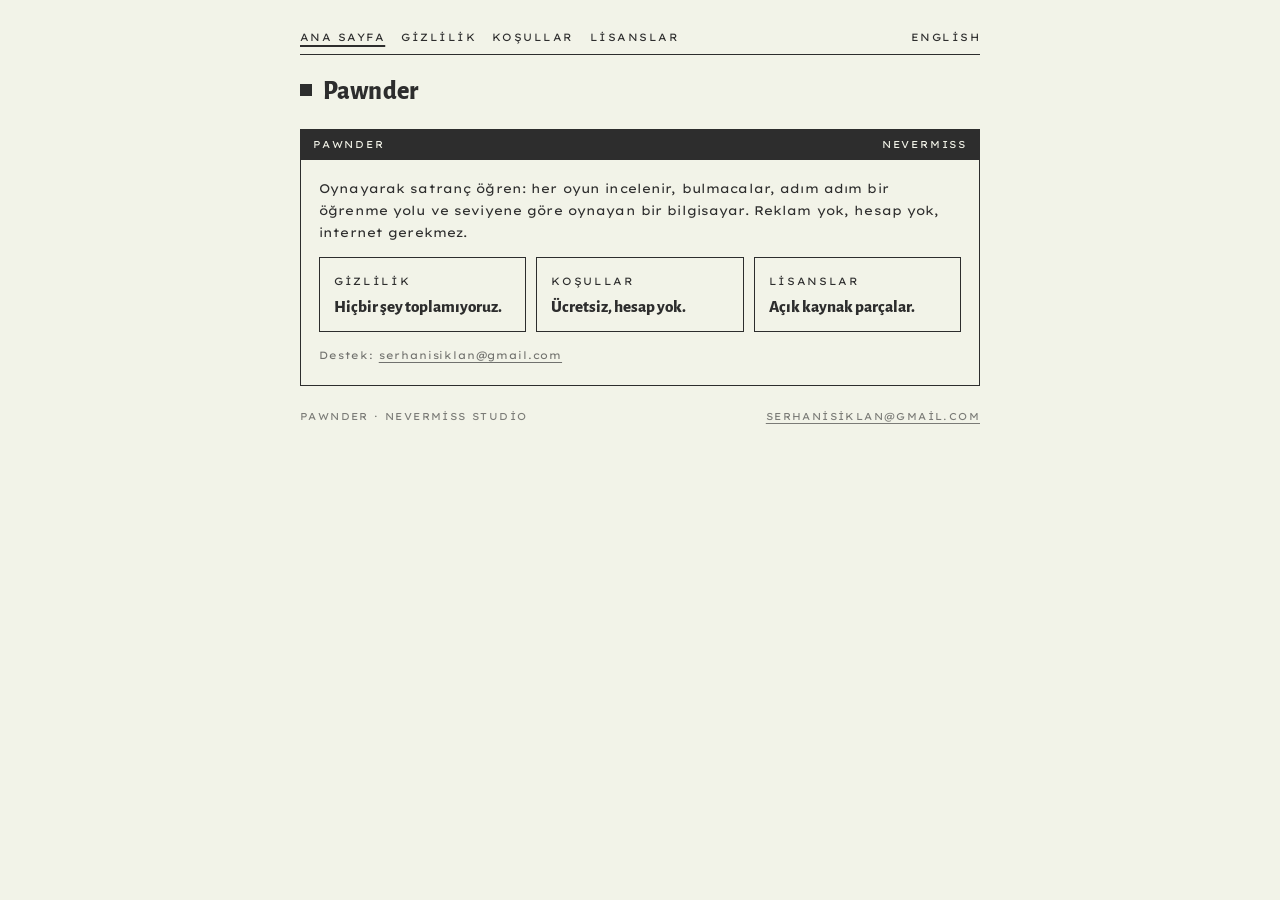
==== index-tr.html @ 56b3d586 "Pawnder public pages: privacy, terms, licences (EN/TR)" ====
<!doctype html>
<html lang="tr"><head><meta charset="utf-8"><meta name="viewport" content="width=device-width, initial-scale=1">
<title>Ana sayfa · Pawnder</title><link rel="stylesheet" href="style.css"></head>
<body><main>
<nav><a href="index-tr.html" class="cur">Ana sayfa</a><a href="privacy-tr.html" class="">Gizlilik</a><a href="terms-tr.html" class="">Koşullar</a><a href="licenses-tr.html" class="">Lisanslar</a><a class="lang" href="index.html">English</a></nav>
<div class="say">Pawnder</div>
<div class="win"><div class="bar"><span>Pawnder</span><span>NEVERMISS</span></div><div class="pad"><p>Oynayarak satranç öğren: her oyun incelenir, bulmacalar, adım adım bir öğrenme yolu ve seviyene göre oynayan bir bilgisayar. Reklam yok, hesap yok, internet gerekmez.</p><div class="tiles"><a href="privacy-tr.html">Gizlilik<span>Hiçbir şey toplamıyoruz.</span></a><a href="terms-tr.html">Koşullar<span>Ücretsiz, hesap yok.</span></a><a href="licenses-tr.html">Lisanslar<span>Açık kaynak parçalar.</span></a></div><p class="small">Destek: <a href="mailto:serhanisiklan@gmail.com">serhanisiklan@gmail.com</a></p></div></div>
<footer><span>Pawnder · Nevermiss Studio</span><span><a href="mailto:serhanisiklan@gmail.com">serhanisiklan@gmail.com</a></span></footer>
</main></body></html>
---- style.css ----
@import url(fonts/fonts.css);
:root { --ink: #2d2d2d; --paper: #f2f3e8; --hot: #da2c43; --line: 1.5px; }
* { box-sizing: border-box; margin: 0; padding: 0; }
html { background: var(--paper); color: var(--ink); }
body { font: 400 12.5px/1.75 'Lexend Exa', sans-serif; letter-spacing: .01em; padding: 28px 16px 60px; }
main { max-width: 680px; margin: 0 auto; display: flex; flex-direction: column; gap: 22px; }
nav { display: flex; gap: 16px; flex-wrap: wrap; align-items: flex-end; padding-bottom: 8px; border-bottom: var(--line) solid var(--ink); font-size: 10.5px; letter-spacing: .14em; text-transform: uppercase; }
nav a { color: inherit; text-decoration: none; }
nav a.cur { text-decoration: underline; text-underline-offset: 4px; text-decoration-thickness: 1.5px; }
nav .lang { margin-left: auto; }
.say { font: 800 26px/1.15 'Alegreya Sans', sans-serif; }
.say::before { content: ''; display: inline-block; width: 12px; height: 12px; background: var(--ink); margin-right: 11px; vertical-align: 3px; }
.win { border: var(--line) solid var(--ink); }
.bar { background: var(--ink); color: var(--paper); font-size: 10px; letter-spacing: .18em; text-transform: uppercase; display: flex; justify-content: space-between; padding: 6px 12px; }
.pad { padding: 18px 18px 20px; display: flex; flex-direction: column; gap: 14px; }
h2 { font: 800 19px/1.2 'Alegreya Sans', sans-serif; margin-top: 8px; }
h2 .n { display: inline-block; min-width: 26px; color: var(--hot); }
ul { padding-left: 18px; } li { margin: 3px 0; }
a { color: var(--ink); text-underline-offset: 3px; }
.short { border: 2px solid var(--hot); padding: 14px 16px; font: 800 17px/1.35 'Alegreya Sans', sans-serif; }
.short b { color: var(--hot); }
.small { font-size: 10.5px; opacity: .65; letter-spacing: .08em; }
footer { font-size: 10px; letter-spacing: .14em; text-transform: uppercase; opacity: .6; display: flex; justify-content: space-between; flex-wrap: wrap; gap: 8px; }
.tiles { display: grid; grid-template-columns: repeat(auto-fit, minmax(150px, 1fr)); gap: 10px; }
.tiles a { border: var(--line) solid var(--ink); padding: 14px; text-decoration: none; font-size: 10.5px; letter-spacing: .16em; text-transform: uppercase; display: flex; flex-direction: column; gap: 6px; }
.tiles a span { font: 800 17px/1.2 'Alegreya Sans', sans-serif; letter-spacing: 0; text-transform: none; }
.tiles a:active { background: var(--ink); color: var(--paper); }
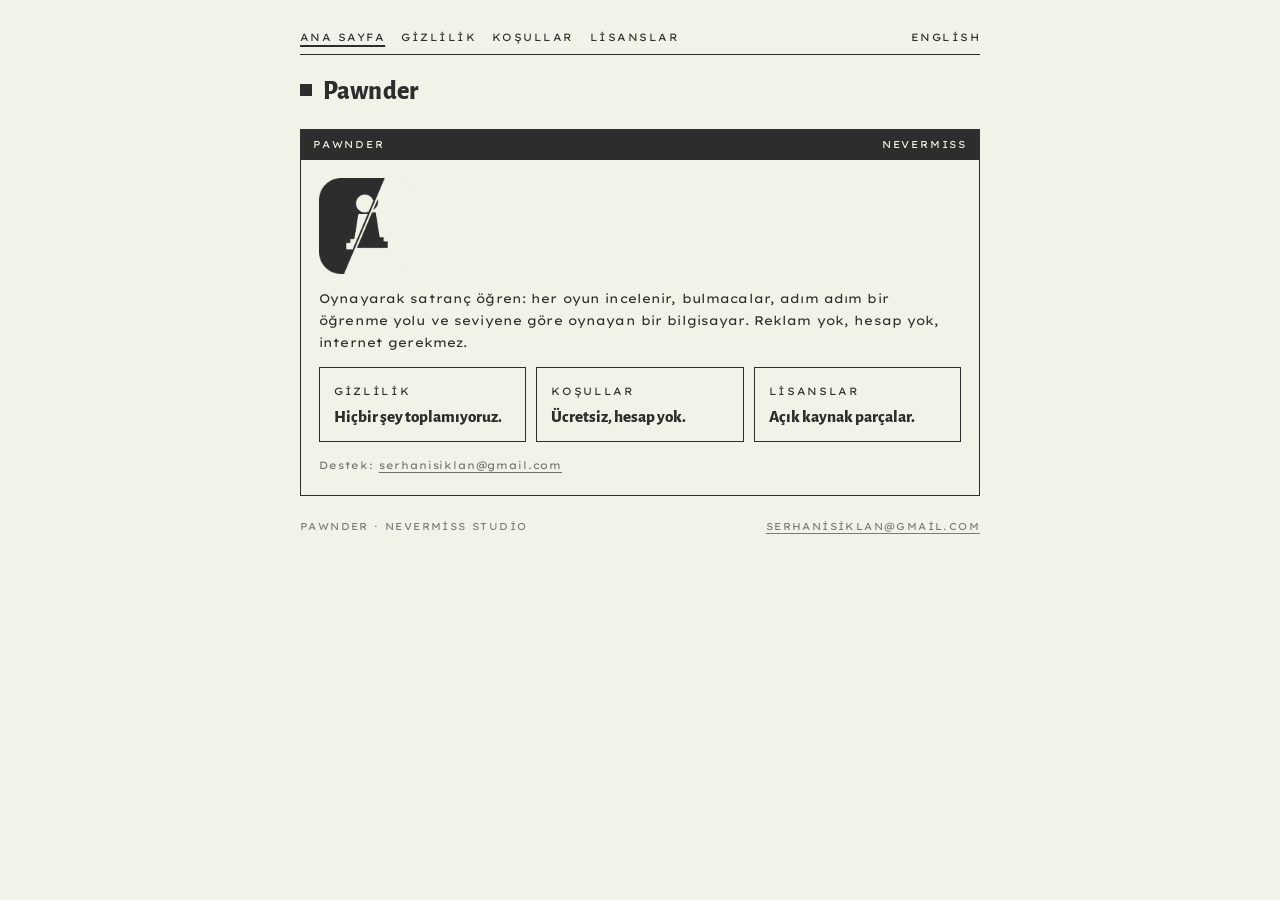
==== commit e52020bf: "Logo and favicon" ====
--- a/index-tr.html
+++ b/index-tr.html
@@ -1,9 +1,9 @@
 <!doctype html>
 <html lang="tr"><head><meta charset="utf-8"><meta name="viewport" content="width=device-width, initial-scale=1">
-<title>Ana sayfa · Pawnder</title><link rel="stylesheet" href="style.css"></head>
+<title>Ana sayfa · Pawnder</title><link rel="icon" href="favicon.png"><link rel="stylesheet" href="style.css"></head>
 <body><main>
 <nav><a href="index-tr.html" class="cur">Ana sayfa</a><a href="privacy-tr.html" class="">Gizlilik</a><a href="terms-tr.html" class="">Koşullar</a><a href="licenses-tr.html" class="">Lisanslar</a><a class="lang" href="index.html">English</a></nav>
 <div class="say">Pawnder</div>
-<div class="win"><div class="bar"><span>Pawnder</span><span>NEVERMISS</span></div><div class="pad"><p>Oynayarak satranç öğren: her oyun incelenir, bulmacalar, adım adım bir öğrenme yolu ve seviyene göre oynayan bir bilgisayar. Reklam yok, hesap yok, internet gerekmez.</p><div class="tiles"><a href="privacy-tr.html">Gizlilik<span>Hiçbir şey toplamıyoruz.</span></a><a href="terms-tr.html">Koşullar<span>Ücretsiz, hesap yok.</span></a><a href="licenses-tr.html">Lisanslar<span>Açık kaynak parçalar.</span></a></div><p class="small">Destek: <a href="mailto:serhanisiklan@gmail.com">serhanisiklan@gmail.com</a></p></div></div>
+<div class="win"><div class="bar"><span>Pawnder</span><span>NEVERMISS</span></div><div class="pad"><img class="logo" src="logo.png" alt="Pawnder" width="96" height="96"><p>Oynayarak satranç öğren: her oyun incelenir, bulmacalar, adım adım bir öğrenme yolu ve seviyene göre oynayan bir bilgisayar. Reklam yok, hesap yok, internet gerekmez.</p><div class="tiles"><a href="privacy-tr.html">Gizlilik<span>Hiçbir şey toplamıyoruz.</span></a><a href="terms-tr.html">Koşullar<span>Ücretsiz, hesap yok.</span></a><a href="licenses-tr.html">Lisanslar<span>Açık kaynak parçalar.</span></a></div><p class="small">Destek: <a href="mailto:serhanisiklan@gmail.com">serhanisiklan@gmail.com</a></p></div></div>
 <footer><span>Pawnder · Nevermiss Studio</span><span><a href="mailto:serhanisiklan@gmail.com">serhanisiklan@gmail.com</a></span></footer>
 </main></body></html>
--- a/style.css
+++ b/style.css
@@ -19,6 +19,7 @@
 a { color: var(--ink); text-underline-offset: 3px; }
 .short { border: 2px solid var(--hot); padding: 14px 16px; font: 800 17px/1.35 'Alegreya Sans', sans-serif; }
 .short b { color: var(--hot); }
+.logo { width: 96px; height: 96px; display: block; }
 .small { font-size: 10.5px; opacity: .65; letter-spacing: .08em; }
 footer { font-size: 10px; letter-spacing: .14em; text-transform: uppercase; opacity: .6; display: flex; justify-content: space-between; flex-wrap: wrap; gap: 8px; }
 .tiles { display: grid; grid-template-columns: repeat(auto-fit, minmax(150px, 1fr)); gap: 10px; }
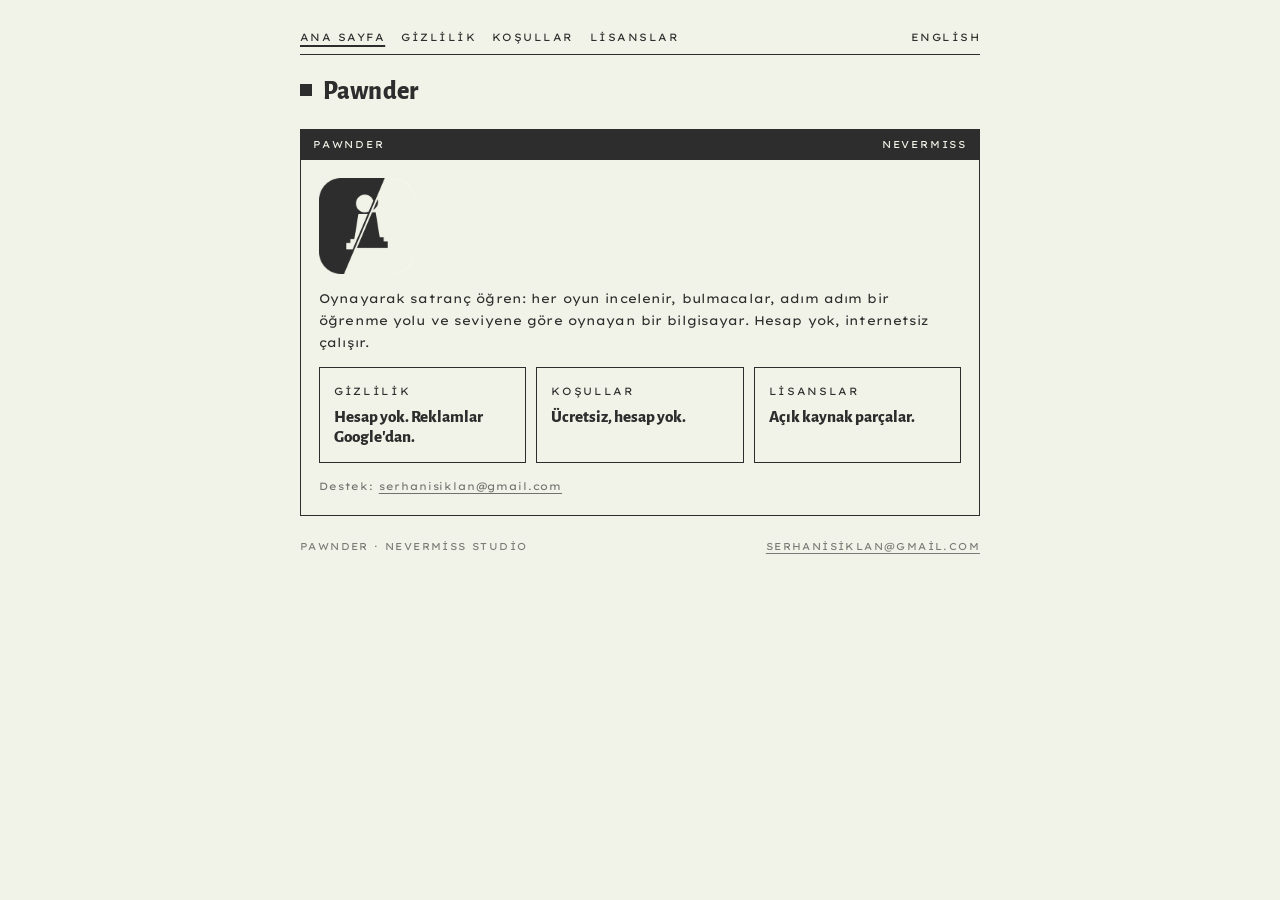
==== commit c5df7bac: "Privacy and terms for ads (Google AdMob) and the REMOVE ADS purchase" ====
--- a/index-tr.html
+++ b/index-tr.html
@@ -1,9 +1,9 @@
-<!doctype html>
-<html lang="tr"><head><meta charset="utf-8"><meta name="viewport" content="width=device-width, initial-scale=1">
-<title>Ana sayfa · Pawnder</title><link rel="icon" href="favicon.png"><link rel="stylesheet" href="style.css"></head>
-<body><main>
-<nav><a href="index-tr.html" class="cur">Ana sayfa</a><a href="privacy-tr.html" class="">Gizlilik</a><a href="terms-tr.html" class="">Koşullar</a><a href="licenses-tr.html" class="">Lisanslar</a><a class="lang" href="index.html">English</a></nav>
-<div class="say">Pawnder</div>
-<div class="win"><div class="bar"><span>Pawnder</span><span>NEVERMISS</span></div><div class="pad"><img class="logo" src="logo.png" alt="Pawnder" width="96" height="96"><p>Oynayarak satranç öğren: her oyun incelenir, bulmacalar, adım adım bir öğrenme yolu ve seviyene göre oynayan bir bilgisayar. Reklam yok, hesap yok, internet gerekmez.</p><div class="tiles"><a href="privacy-tr.html">Gizlilik<span>Hiçbir şey toplamıyoruz.</span></a><a href="terms-tr.html">Koşullar<span>Ücretsiz, hesap yok.</span></a><a href="licenses-tr.html">Lisanslar<span>Açık kaynak parçalar.</span></a></div><p class="small">Destek: <a href="mailto:serhanisiklan@gmail.com">serhanisiklan@gmail.com</a></p></div></div>
-<footer><span>Pawnder · Nevermiss Studio</span><span><a href="mailto:serhanisiklan@gmail.com">serhanisiklan@gmail.com</a></span></footer>
-</main></body></html>
+<!doctype html>
+<html lang="tr"><head><meta charset="utf-8"><meta name="viewport" content="width=device-width, initial-scale=1">
+<title>Ana sayfa · Pawnder</title><link rel="icon" href="favicon.png"><link rel="stylesheet" href="style.css"></head>
+<body><main>
+<nav><a href="index-tr.html" class="cur">Ana sayfa</a><a href="privacy-tr.html" class="">Gizlilik</a><a href="terms-tr.html" class="">Koşullar</a><a href="licenses-tr.html" class="">Lisanslar</a><a class="lang" href="index.html">English</a></nav>
+<div class="say">Pawnder</div>
+<div class="win"><div class="bar"><span>Pawnder</span><span>NEVERMISS</span></div><div class="pad"><img class="logo" src="logo.png" alt="Pawnder" width="96" height="96"><p>Oynayarak satranç öğren: her oyun incelenir, bulmacalar, adım adım bir öğrenme yolu ve seviyene göre oynayan bir bilgisayar. Hesap yok, internetsiz çalışır.</p><div class="tiles"><a href="privacy-tr.html">Gizlilik<span>Hesap yok. Reklamlar Google'dan.</span></a><a href="terms-tr.html">Koşullar<span>Ücretsiz, hesap yok.</span></a><a href="licenses-tr.html">Lisanslar<span>Açık kaynak parçalar.</span></a></div><p class="small">Destek: <a href="mailto:serhanisiklan@gmail.com">serhanisiklan@gmail.com</a></p></div></div>
+<footer><span>Pawnder · Nevermiss Studio</span><span><a href="mailto:serhanisiklan@gmail.com">serhanisiklan@gmail.com</a></span></footer>
+</main></body></html>
--- a/style.css
+++ b/style.css
@@ -1,28 +1,28 @@
-@import url(fonts/fonts.css);
-:root { --ink: #2d2d2d; --paper: #f2f3e8; --hot: #da2c43; --line: 1.5px; }
-* { box-sizing: border-box; margin: 0; padding: 0; }
-html { background: var(--paper); color: var(--ink); }
-body { font: 400 12.5px/1.75 'Lexend Exa', sans-serif; letter-spacing: .01em; padding: 28px 16px 60px; }
-main { max-width: 680px; margin: 0 auto; display: flex; flex-direction: column; gap: 22px; }
-nav { display: flex; gap: 16px; flex-wrap: wrap; align-items: flex-end; padding-bottom: 8px; border-bottom: var(--line) solid var(--ink); font-size: 10.5px; letter-spacing: .14em; text-transform: uppercase; }
-nav a { color: inherit; text-decoration: none; }
-nav a.cur { text-decoration: underline; text-underline-offset: 4px; text-decoration-thickness: 1.5px; }
-nav .lang { margin-left: auto; }
-.say { font: 800 26px/1.15 'Alegreya Sans', sans-serif; }
-.say::before { content: ''; display: inline-block; width: 12px; height: 12px; background: var(--ink); margin-right: 11px; vertical-align: 3px; }
-.win { border: var(--line) solid var(--ink); }
-.bar { background: var(--ink); color: var(--paper); font-size: 10px; letter-spacing: .18em; text-transform: uppercase; display: flex; justify-content: space-between; padding: 6px 12px; }
-.pad { padding: 18px 18px 20px; display: flex; flex-direction: column; gap: 14px; }
-h2 { font: 800 19px/1.2 'Alegreya Sans', sans-serif; margin-top: 8px; }
-h2 .n { display: inline-block; min-width: 26px; color: var(--hot); }
-ul { padding-left: 18px; } li { margin: 3px 0; }
-a { color: var(--ink); text-underline-offset: 3px; }
-.short { border: 2px solid var(--hot); padding: 14px 16px; font: 800 17px/1.35 'Alegreya Sans', sans-serif; }
-.short b { color: var(--hot); }
-.logo { width: 96px; height: 96px; display: block; }
-.small { font-size: 10.5px; opacity: .65; letter-spacing: .08em; }
-footer { font-size: 10px; letter-spacing: .14em; text-transform: uppercase; opacity: .6; display: flex; justify-content: space-between; flex-wrap: wrap; gap: 8px; }
-.tiles { display: grid; grid-template-columns: repeat(auto-fit, minmax(150px, 1fr)); gap: 10px; }
-.tiles a { border: var(--line) solid var(--ink); padding: 14px; text-decoration: none; font-size: 10.5px; letter-spacing: .16em; text-transform: uppercase; display: flex; flex-direction: column; gap: 6px; }
-.tiles a span { font: 800 17px/1.2 'Alegreya Sans', sans-serif; letter-spacing: 0; text-transform: none; }
-.tiles a:active { background: var(--ink); color: var(--paper); }
+@import url(fonts/fonts.css);
+:root { --ink: #2d2d2d; --paper: #f2f3e8; --hot: #da2c43; --line: 1.5px; }
+* { box-sizing: border-box; margin: 0; padding: 0; }
+html { background: var(--paper); color: var(--ink); }
+body { font: 400 12.5px/1.75 'Lexend Exa', sans-serif; letter-spacing: .01em; padding: 28px 16px 60px; }
+main { max-width: 680px; margin: 0 auto; display: flex; flex-direction: column; gap: 22px; }
+nav { display: flex; gap: 16px; flex-wrap: wrap; align-items: flex-end; padding-bottom: 8px; border-bottom: var(--line) solid var(--ink); font-size: 10.5px; letter-spacing: .14em; text-transform: uppercase; }
+nav a { color: inherit; text-decoration: none; }
+nav a.cur { text-decoration: underline; text-underline-offset: 4px; text-decoration-thickness: 1.5px; }
+nav .lang { margin-left: auto; }
+.say { font: 800 26px/1.15 'Alegreya Sans', sans-serif; }
+.say::before { content: ''; display: inline-block; width: 12px; height: 12px; background: var(--ink); margin-right: 11px; vertical-align: 3px; }
+.win { border: var(--line) solid var(--ink); }
+.bar { background: var(--ink); color: var(--paper); font-size: 10px; letter-spacing: .18em; text-transform: uppercase; display: flex; justify-content: space-between; padding: 6px 12px; }
+.pad { padding: 18px 18px 20px; display: flex; flex-direction: column; gap: 14px; }
+h2 { font: 800 19px/1.2 'Alegreya Sans', sans-serif; margin-top: 8px; }
+h2 .n { display: inline-block; min-width: 26px; color: var(--hot); }
+ul { padding-left: 18px; } li { margin: 3px 0; }
+a { color: var(--ink); text-underline-offset: 3px; }
+.short { border: 2px solid var(--hot); padding: 14px 16px; font: 800 17px/1.35 'Alegreya Sans', sans-serif; }
+.short b { color: var(--hot); }
+.logo { width: 96px; height: 96px; display: block; }
+.small { font-size: 10.5px; opacity: .65; letter-spacing: .08em; }
+footer { font-size: 10px; letter-spacing: .14em; text-transform: uppercase; opacity: .6; display: flex; justify-content: space-between; flex-wrap: wrap; gap: 8px; }
+.tiles { display: grid; grid-template-columns: repeat(auto-fit, minmax(150px, 1fr)); gap: 10px; }
+.tiles a { border: var(--line) solid var(--ink); padding: 14px; text-decoration: none; font-size: 10.5px; letter-spacing: .16em; text-transform: uppercase; display: flex; flex-direction: column; gap: 6px; }
+.tiles a span { font: 800 17px/1.2 'Alegreya Sans', sans-serif; letter-spacing: 0; text-transform: none; }
+.tiles a:active { background: var(--ink); color: var(--paper); }
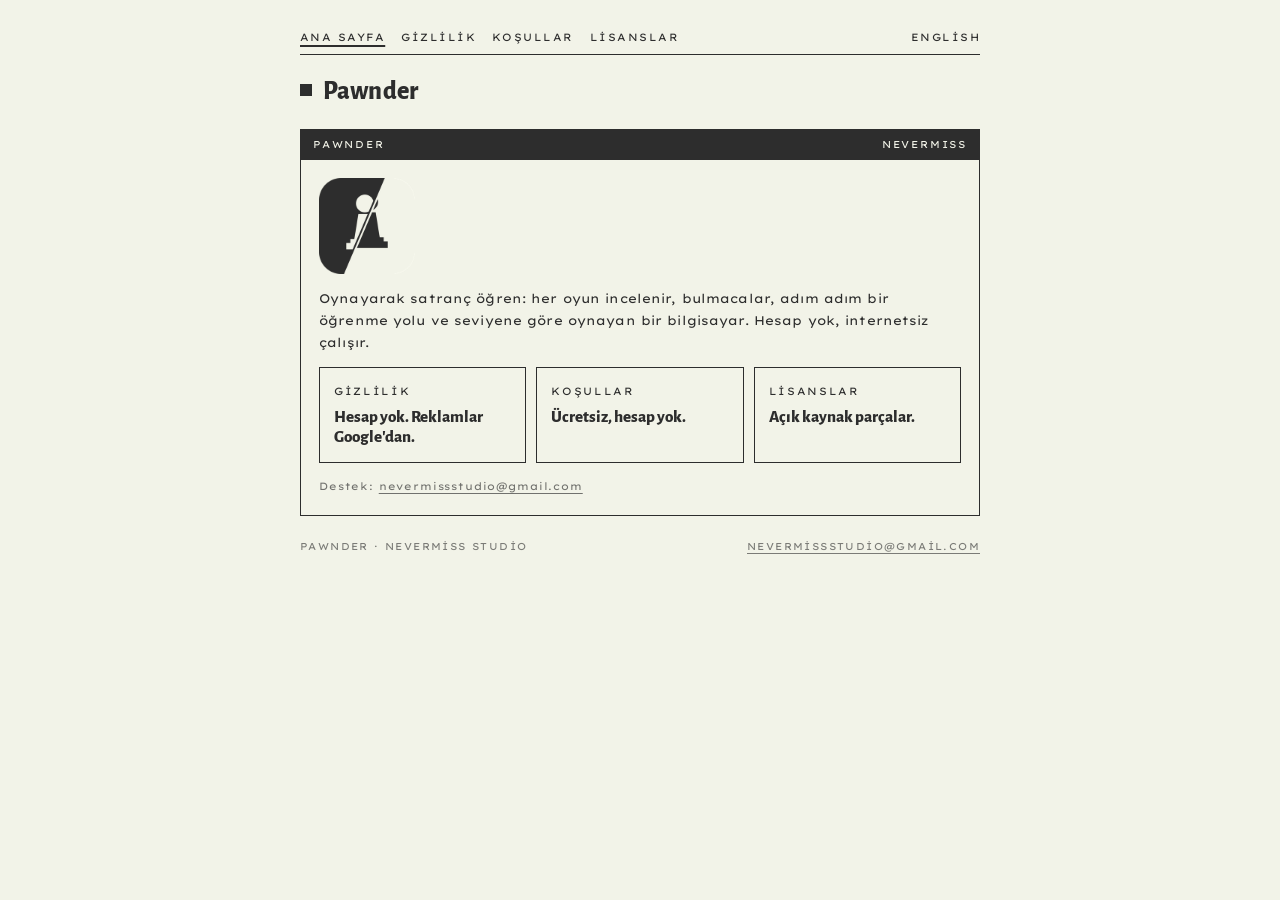
==== commit fcfe2740: "Contact email: nevermissstudio@gmail.com" ====
--- a/index-tr.html
+++ b/index-tr.html
@@ -1,9 +1,9 @@
-<!doctype html>
-<html lang="tr"><head><meta charset="utf-8"><meta name="viewport" content="width=device-width, initial-scale=1">
-<title>Ana sayfa · Pawnder</title><link rel="icon" href="favicon.png"><link rel="stylesheet" href="style.css"></head>
-<body><main>
-<nav><a href="index-tr.html" class="cur">Ana sayfa</a><a href="privacy-tr.html" class="">Gizlilik</a><a href="terms-tr.html" class="">Koşullar</a><a href="licenses-tr.html" class="">Lisanslar</a><a class="lang" href="index.html">English</a></nav>
-<div class="say">Pawnder</div>
-<div class="win"><div class="bar"><span>Pawnder</span><span>NEVERMISS</span></div><div class="pad"><img class="logo" src="logo.png" alt="Pawnder" width="96" height="96"><p>Oynayarak satranç öğren: her oyun incelenir, bulmacalar, adım adım bir öğrenme yolu ve seviyene göre oynayan bir bilgisayar. Hesap yok, internetsiz çalışır.</p><div class="tiles"><a href="privacy-tr.html">Gizlilik<span>Hesap yok. Reklamlar Google'dan.</span></a><a href="terms-tr.html">Koşullar<span>Ücretsiz, hesap yok.</span></a><a href="licenses-tr.html">Lisanslar<span>Açık kaynak parçalar.</span></a></div><p class="small">Destek: <a href="mailto:serhanisiklan@gmail.com">serhanisiklan@gmail.com</a></p></div></div>
-<footer><span>Pawnder · Nevermiss Studio</span><span><a href="mailto:serhanisiklan@gmail.com">serhanisiklan@gmail.com</a></span></footer>
-</main></body></html>
+<!doctype html>
+<html lang="tr"><head><meta charset="utf-8"><meta name="viewport" content="width=device-width, initial-scale=1">
+<title>Ana sayfa · Pawnder</title><link rel="icon" href="favicon.png"><link rel="stylesheet" href="style.css"></head>
+<body><main>
+<nav><a href="index-tr.html" class="cur">Ana sayfa</a><a href="privacy-tr.html" class="">Gizlilik</a><a href="terms-tr.html" class="">Koşullar</a><a href="licenses-tr.html" class="">Lisanslar</a><a class="lang" href="index.html">English</a></nav>
+<div class="say">Pawnder</div>
+<div class="win"><div class="bar"><span>Pawnder</span><span>NEVERMISS</span></div><div class="pad"><img class="logo" src="logo.png" alt="Pawnder" width="96" height="96"><p>Oynayarak satranç öğren: her oyun incelenir, bulmacalar, adım adım bir öğrenme yolu ve seviyene göre oynayan bir bilgisayar. Hesap yok, internetsiz çalışır.</p><div class="tiles"><a href="privacy-tr.html">Gizlilik<span>Hesap yok. Reklamlar Google'dan.</span></a><a href="terms-tr.html">Koşullar<span>Ücretsiz, hesap yok.</span></a><a href="licenses-tr.html">Lisanslar<span>Açık kaynak parçalar.</span></a></div><p class="small">Destek: <a href="mailto:nevermissstudio@gmail.com">nevermissstudio@gmail.com</a></p></div></div>
+<footer><span>Pawnder · Nevermiss Studio</span><span><a href="mailto:nevermissstudio@gmail.com">nevermissstudio@gmail.com</a></span></footer>
+</main></body></html>
--- a/style.css
+++ b/style.css
@@ -1,28 +1,28 @@
-@import url(fonts/fonts.css);
-:root { --ink: #2d2d2d; --paper: #f2f3e8; --hot: #da2c43; --line: 1.5px; }
-* { box-sizing: border-box; margin: 0; padding: 0; }
-html { background: var(--paper); color: var(--ink); }
-body { font: 400 12.5px/1.75 'Lexend Exa', sans-serif; letter-spacing: .01em; padding: 28px 16px 60px; }
-main { max-width: 680px; margin: 0 auto; display: flex; flex-direction: column; gap: 22px; }
-nav { display: flex; gap: 16px; flex-wrap: wrap; align-items: flex-end; padding-bottom: 8px; border-bottom: var(--line) solid var(--ink); font-size: 10.5px; letter-spacing: .14em; text-transform: uppercase; }
-nav a { color: inherit; text-decoration: none; }
-nav a.cur { text-decoration: underline; text-underline-offset: 4px; text-decoration-thickness: 1.5px; }
-nav .lang { margin-left: auto; }
-.say { font: 800 26px/1.15 'Alegreya Sans', sans-serif; }
-.say::before { content: ''; display: inline-block; width: 12px; height: 12px; background: var(--ink); margin-right: 11px; vertical-align: 3px; }
-.win { border: var(--line) solid var(--ink); }
-.bar { background: var(--ink); color: var(--paper); font-size: 10px; letter-spacing: .18em; text-transform: uppercase; display: flex; justify-content: space-between; padding: 6px 12px; }
-.pad { padding: 18px 18px 20px; display: flex; flex-direction: column; gap: 14px; }
-h2 { font: 800 19px/1.2 'Alegreya Sans', sans-serif; margin-top: 8px; }
-h2 .n { display: inline-block; min-width: 26px; color: var(--hot); }
-ul { padding-left: 18px; } li { margin: 3px 0; }
-a { color: var(--ink); text-underline-offset: 3px; }
-.short { border: 2px solid var(--hot); padding: 14px 16px; font: 800 17px/1.35 'Alegreya Sans', sans-serif; }
-.short b { color: var(--hot); }
-.logo { width: 96px; height: 96px; display: block; }
-.small { font-size: 10.5px; opacity: .65; letter-spacing: .08em; }
-footer { font-size: 10px; letter-spacing: .14em; text-transform: uppercase; opacity: .6; display: flex; justify-content: space-between; flex-wrap: wrap; gap: 8px; }
-.tiles { display: grid; grid-template-columns: repeat(auto-fit, minmax(150px, 1fr)); gap: 10px; }
-.tiles a { border: var(--line) solid var(--ink); padding: 14px; text-decoration: none; font-size: 10.5px; letter-spacing: .16em; text-transform: uppercase; display: flex; flex-direction: column; gap: 6px; }
-.tiles a span { font: 800 17px/1.2 'Alegreya Sans', sans-serif; letter-spacing: 0; text-transform: none; }
-.tiles a:active { background: var(--ink); color: var(--paper); }
+@import url(fonts/fonts.css);
+:root { --ink: #2d2d2d; --paper: #f2f3e8; --hot: #da2c43; --line: 1.5px; }
+* { box-sizing: border-box; margin: 0; padding: 0; }
+html { background: var(--paper); color: var(--ink); }
+body { font: 400 12.5px/1.75 'Lexend Exa', sans-serif; letter-spacing: .01em; padding: 28px 16px 60px; }
+main { max-width: 680px; margin: 0 auto; display: flex; flex-direction: column; gap: 22px; }
+nav { display: flex; gap: 16px; flex-wrap: wrap; align-items: flex-end; padding-bottom: 8px; border-bottom: var(--line) solid var(--ink); font-size: 10.5px; letter-spacing: .14em; text-transform: uppercase; }
+nav a { color: inherit; text-decoration: none; }
+nav a.cur { text-decoration: underline; text-underline-offset: 4px; text-decoration-thickness: 1.5px; }
+nav .lang { margin-left: auto; }
+.say { font: 800 26px/1.15 'Alegreya Sans', sans-serif; }
+.say::before { content: ''; display: inline-block; width: 12px; height: 12px; background: var(--ink); margin-right: 11px; vertical-align: 3px; }
+.win { border: var(--line) solid var(--ink); }
+.bar { background: var(--ink); color: var(--paper); font-size: 10px; letter-spacing: .18em; text-transform: uppercase; display: flex; justify-content: space-between; padding: 6px 12px; }
+.pad { padding: 18px 18px 20px; display: flex; flex-direction: column; gap: 14px; }
+h2 { font: 800 19px/1.2 'Alegreya Sans', sans-serif; margin-top: 8px; }
+h2 .n { display: inline-block; min-width: 26px; color: var(--hot); }
+ul { padding-left: 18px; } li { margin: 3px 0; }
+a { color: var(--ink); text-underline-offset: 3px; }
+.short { border: 2px solid var(--hot); padding: 14px 16px; font: 800 17px/1.35 'Alegreya Sans', sans-serif; }
+.short b { color: var(--hot); }
+.logo { width: 96px; height: 96px; display: block; }
+.small { font-size: 10.5px; opacity: .65; letter-spacing: .08em; }
+footer { font-size: 10px; letter-spacing: .14em; text-transform: uppercase; opacity: .6; display: flex; justify-content: space-between; flex-wrap: wrap; gap: 8px; }
+.tiles { display: grid; grid-template-columns: repeat(auto-fit, minmax(150px, 1fr)); gap: 10px; }
+.tiles a { border: var(--line) solid var(--ink); padding: 14px; text-decoration: none; font-size: 10.5px; letter-spacing: .16em; text-transform: uppercase; display: flex; flex-direction: column; gap: 6px; }
+.tiles a span { font: 800 17px/1.2 'Alegreya Sans', sans-serif; letter-spacing: 0; text-transform: none; }
+.tiles a:active { background: var(--ink); color: var(--paper); }
